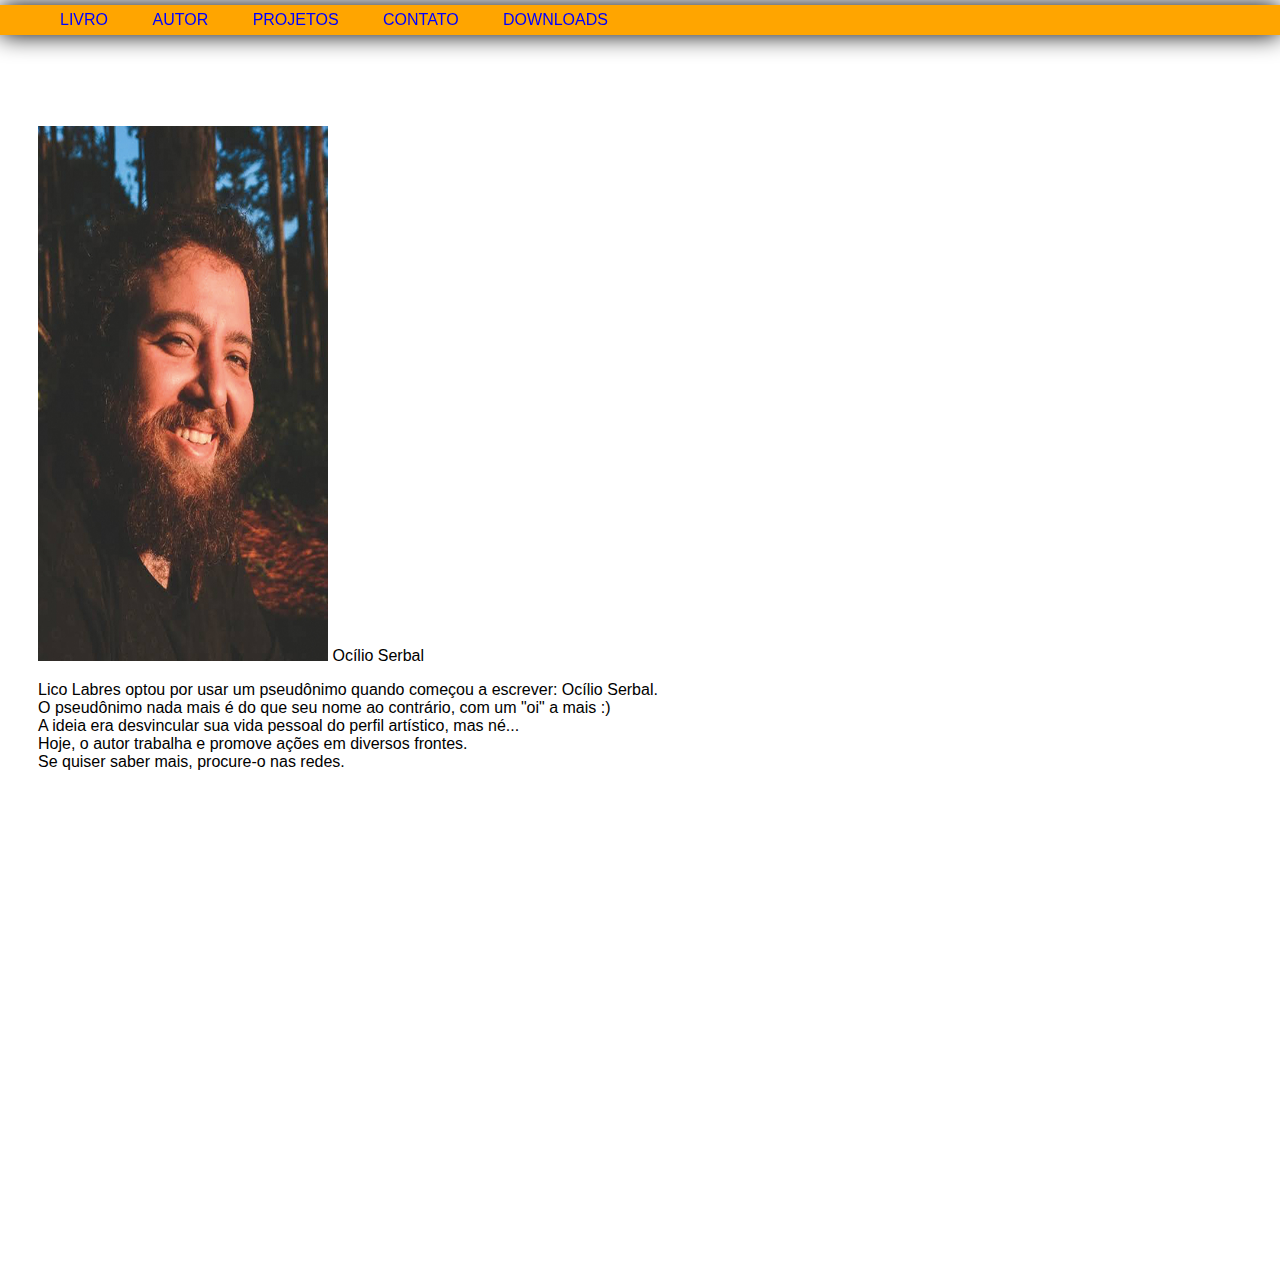
==== autor.html @ 64fce3dd "adding info" ====
<!DOCTYPE html>
<html>
	<head>
		<title>Ocílio Serbal</title>
		<meta charset="UTF-8">
		<meta name="description" content="Lançamento do livro 'Poemas De versos' de Ocilio Serbal">
		<meta name="author" content="Ocílio Serbal">
		<style type=text/css>   
			body   
			{  
			height: 125vh;  
			margin-top: 80px;  
			padding: 30px;  
			background-size: cover;  
			font-family: sans-serif;  
			}  
			header {  
			background-color: orange;  
			position: fixed;  
			left: 0;  
			right: 0;  
			top: 5px;  
			height: 30px;  
			display: flex;  
			align-items: center;  
			box-shadow: 0 0 25px 0 black;  
			}  
			header * {  
			display: inline-block;
			text-align: center;			
			}  
			header li {  
			margin: 20px;  
			}  
			header li a {  
			color: blue;  
			text-decoration: none;  
			}  
		</style>  
	</head>
	<body>
	<div id="wrap">
	</div>
	<header>	
		<ul id ="nav">  
		<li><a href="livro.html">LIVRO</a></li>  
		<li><a href="autor.html">AUTOR</a></li>  
		<li><a href="projetos.html">PROJETOS</a></li>  
		<li><a href="contato.html">CONTATO</a></li>  
		<li><a href="downloads.html">DOWNLOADS</a></li>
  		</ul>    
	</header>
	<div id="content">
	<p><img src="assets/AF_FotoAutor_490x735px.jpg" alt="autor" height="535" width="290"><span style="font-family: 'Arial Black', Gadget, sans-serif;"> Oc&iacute;lio Serbal</span></p>
	<p><span style="font-family: Calibri, sans-serif;">Lico Labres optou por usar um pseud&ocirc;nimo quando come&ccedil;ou a escrever: Oc&iacute;lio Serbal.<br>O pseud&ocirc;nimo nada mais &eacute; do que seu nome ao contr&aacute;rio, com um &quot;oi&quot; a mais :)<br>A ideia era desvincular sua vida pessoal do perfil art&iacute;stico, mas n&eacute;...<br>Hoje, o autor trabalha e promove a&ccedil;&otilde;es em diversos frontes.<br>Se quiser saber mais, procure-o nas redes.</span></p>
	</div>
	</body>
</html>
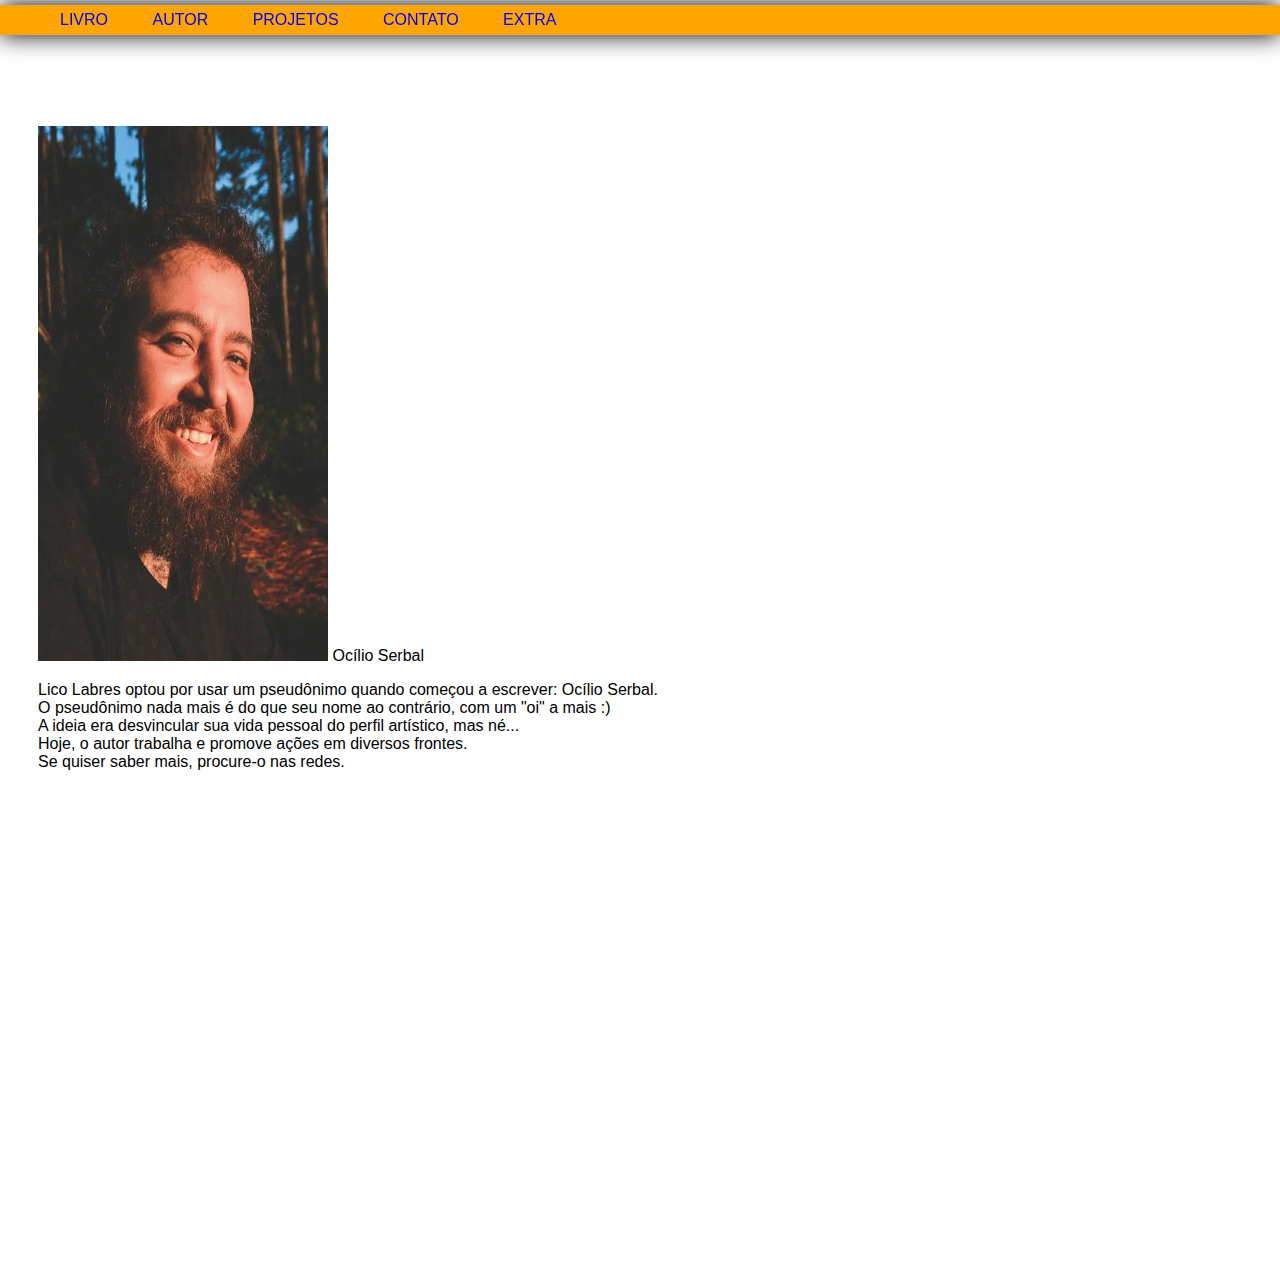
==== commit 651f4d70: "changes" ====
--- a/autor.html
+++ b/autor.html
@@ -47,7 +47,7 @@
 		<li><a href="autor.html">AUTOR</a></li>  
 		<li><a href="projetos.html">PROJETOS</a></li>  
 		<li><a href="contato.html">CONTATO</a></li>  
-		<li><a href="downloads.html">DOWNLOADS</a></li>
+		<li><a href="extra.html">EXTRA</a></li>
   		</ul>    
 	</header>
 	<div id="content">
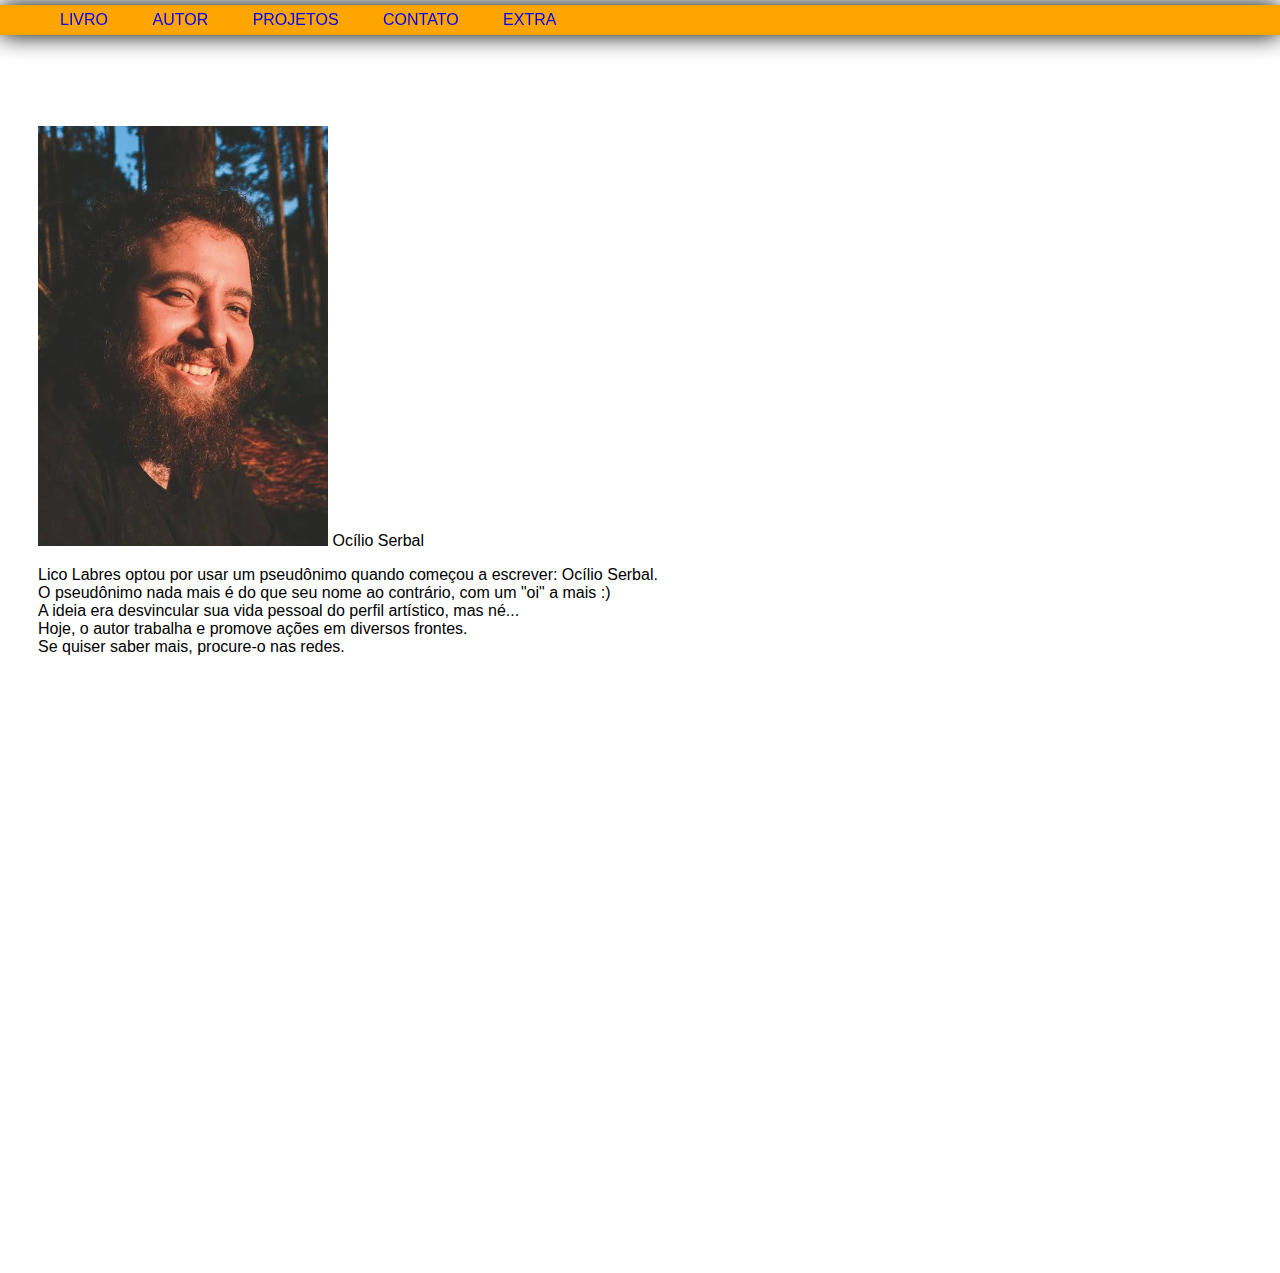
==== commit 98b74301: "test" ====
--- a/autor.html
+++ b/autor.html
@@ -51,7 +51,7 @@
   		</ul>    
 	</header>
 	<div id="content">
-	<p><img src="assets/AF_FotoAutor_490x735px.jpg" alt="autor" height="535" width="290"><span style="font-family: 'Arial Black', Gadget, sans-serif;"> Oc&iacute;lio Serbal</span></p>
+	<p><img src="assets/AF_FotoAutor_490x735px.jpg" alt="autor" height="420" width="290"><span style="font-family: 'Arial Black', Gadget, sans-serif;"> Oc&iacute;lio Serbal</span></p>
 	<p><span style="font-family: Calibri, sans-serif;">Lico Labres optou por usar um pseud&ocirc;nimo quando come&ccedil;ou a escrever: Oc&iacute;lio Serbal.<br>O pseud&ocirc;nimo nada mais &eacute; do que seu nome ao contr&aacute;rio, com um &quot;oi&quot; a mais :)<br>A ideia era desvincular sua vida pessoal do perfil art&iacute;stico, mas n&eacute;...<br>Hoje, o autor trabalha e promove a&ccedil;&otilde;es em diversos frontes.<br>Se quiser saber mais, procure-o nas redes.</span></p>
 	</div>
 	</body>
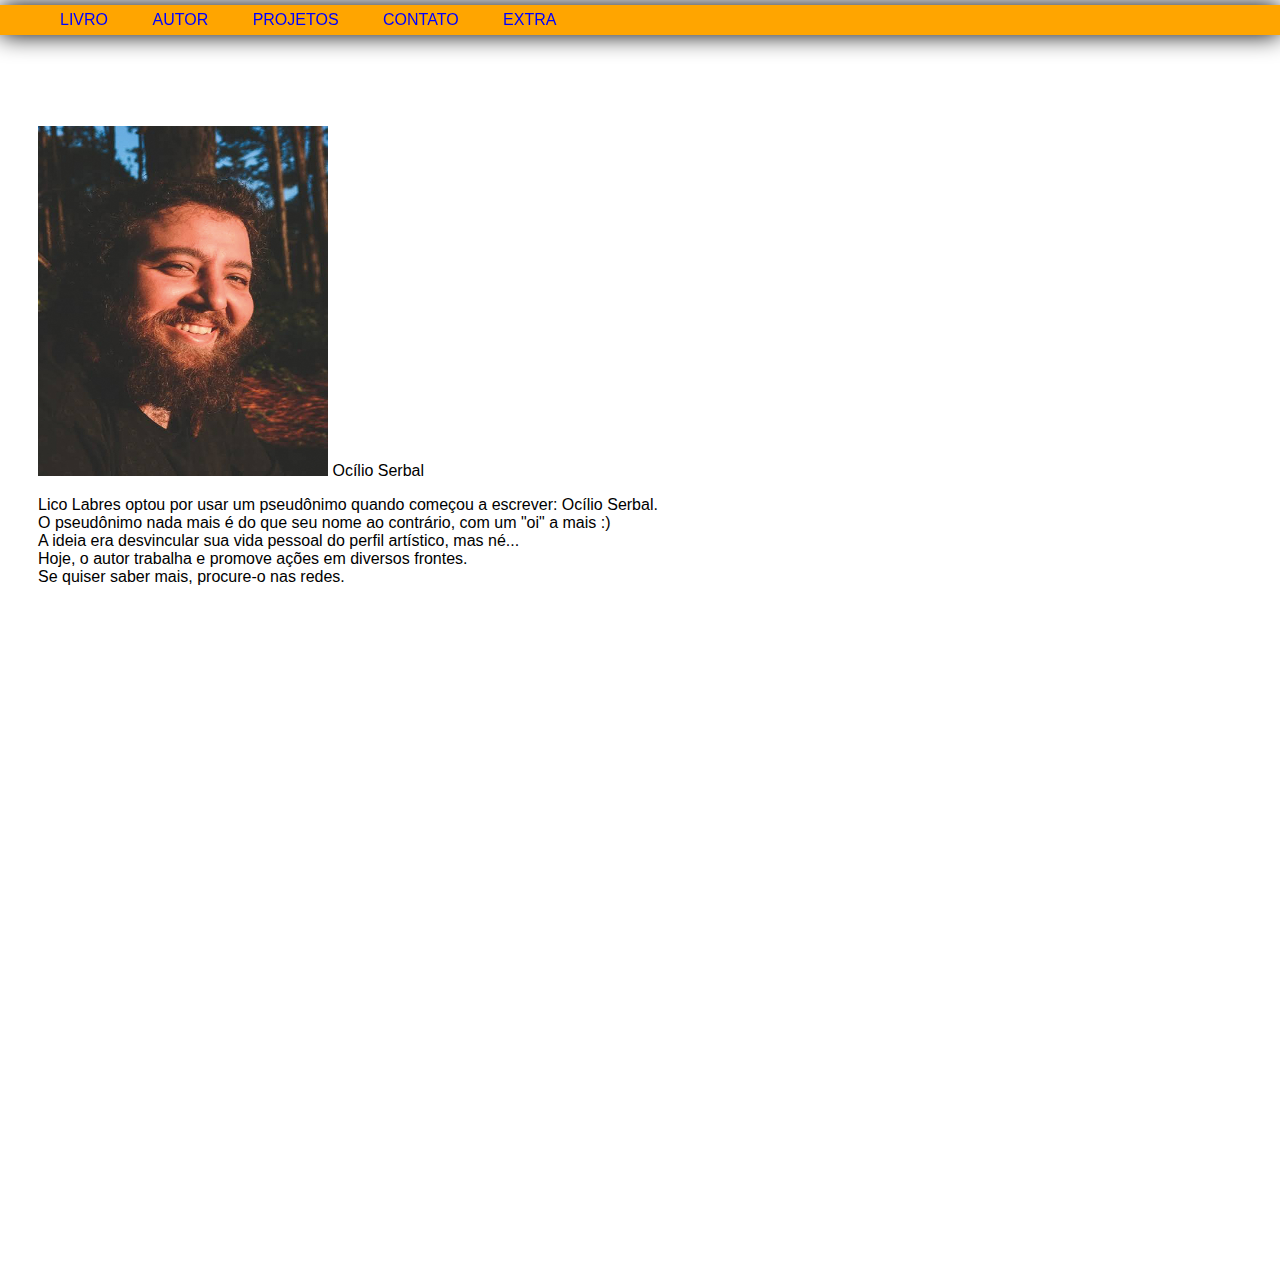
==== commit f77d635a: "stores" ====
--- a/autor.html
+++ b/autor.html
@@ -22,7 +22,8 @@
 			top: 5px;  
 			height: 30px;  
 			display: flex;  
-			align-items: center;  
+			align-items: center;
+			text-align: center;
 			box-shadow: 0 0 25px 0 black;  
 			}  
 			header * {  
@@ -34,14 +35,16 @@
 			}  
 			header li a {  
 			color: blue;  
-			text-decoration: none;  
+			text-decoration: none;			
 			}  
-		</style>  
+			header li a:hover {
+			color: red;
+			text-decoration: none;
+			}
+		</style> 	
 	</head>
 	<body>
-	<div id="wrap">
-	</div>
-	<header>	
+		<header>	
 		<ul id ="nav">  
 		<li><a href="livro.html">LIVRO</a></li>  
 		<li><a href="autor.html">AUTOR</a></li>  
@@ -51,7 +54,7 @@
   		</ul>    
 	</header>
 	<div id="content">
-	<p><img src="assets/AF_FotoAutor_490x735px.jpg" alt="autor" height="420" width="290"><span style="font-family: 'Arial Black', Gadget, sans-serif;"> Oc&iacute;lio Serbal</span></p>
+	<p><img src="assets/AF_FotoAutor_490x735px.jpg" alt="autor" height="350" width="290"><span style="font-family: 'Arial Black', Gadget, sans-serif;"> Oc&iacute;lio Serbal</span></p>
 	<p><span style="font-family: Calibri, sans-serif;">Lico Labres optou por usar um pseud&ocirc;nimo quando come&ccedil;ou a escrever: Oc&iacute;lio Serbal.<br>O pseud&ocirc;nimo nada mais &eacute; do que seu nome ao contr&aacute;rio, com um &quot;oi&quot; a mais :)<br>A ideia era desvincular sua vida pessoal do perfil art&iacute;stico, mas n&eacute;...<br>Hoje, o autor trabalha e promove a&ccedil;&otilde;es em diversos frontes.<br>Se quiser saber mais, procure-o nas redes.</span></p>
 	</div>
 	</body>
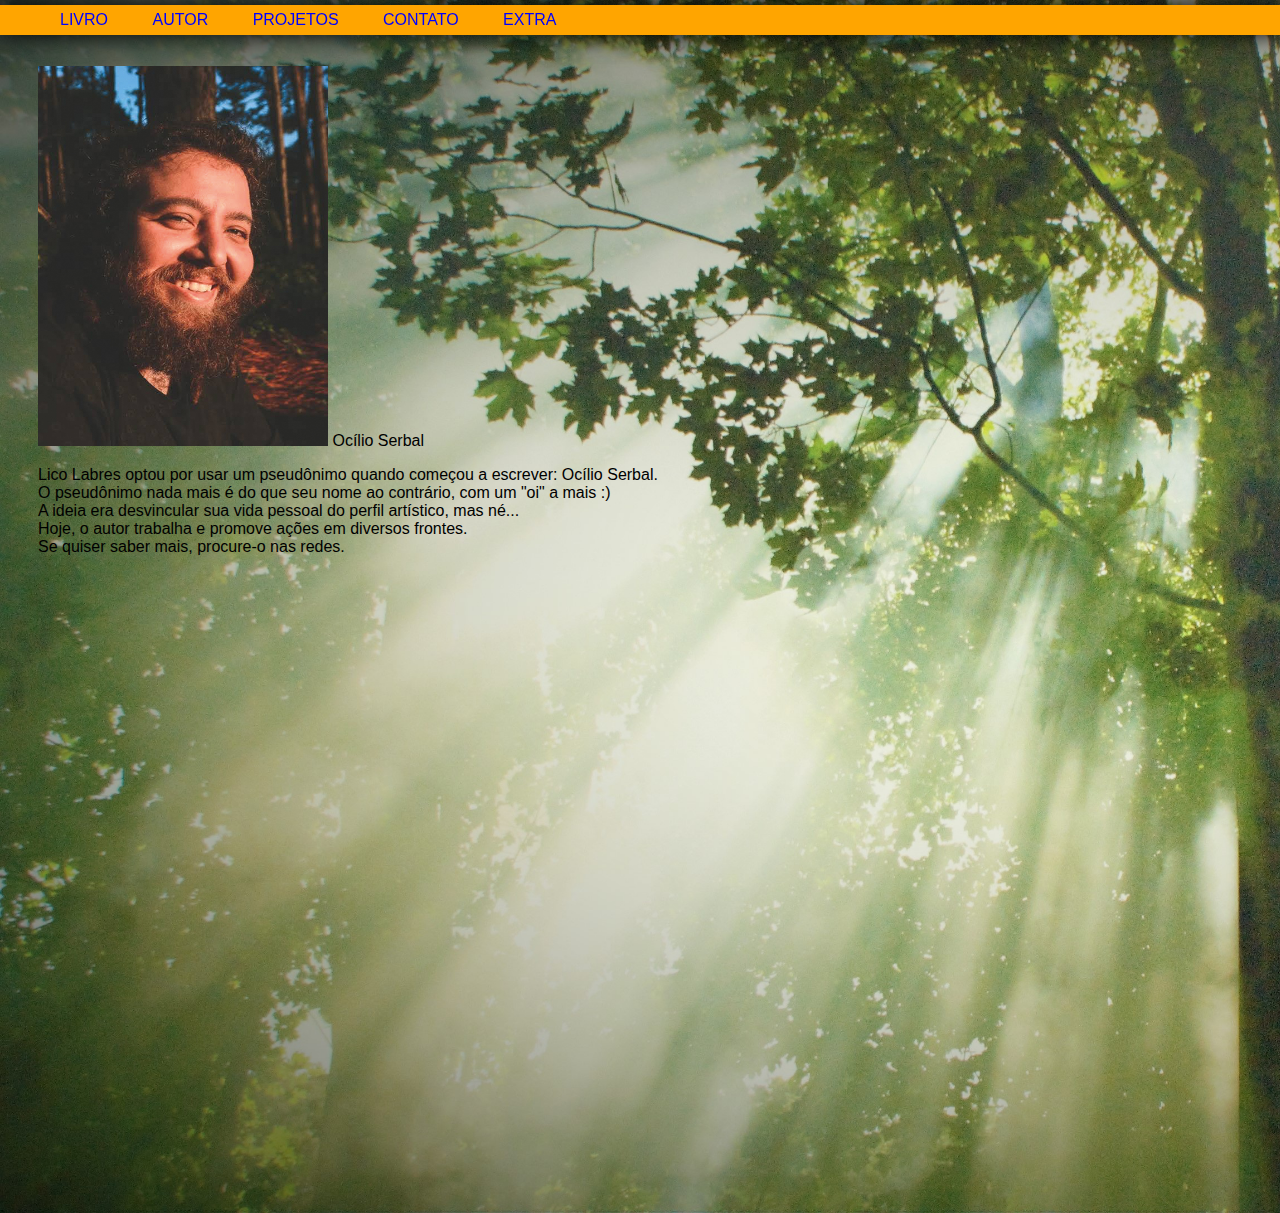
==== commit 8bd02df8: "update" ====
--- a/autor.html
+++ b/autor.html
@@ -9,9 +9,10 @@
 			body   
 			{  
 			height: 125vh;  
-			margin-top: 80px;  
+			margin-top: 20px;  
 			padding: 30px;  
-			background-size: cover;  
+			background-size: cover;
+			background-image: url("https://ocilio-serbal.github.io/assets/tree_bg.jpg");
 			font-family: sans-serif;  
 			}  
 			header {  
@@ -45,7 +46,7 @@
 	</head>
 	<body>
 		<header>	
-		<ul id ="nav">  
+		<ul id="nav">  
 		<li><a href="livro.html">LIVRO</a></li>  
 		<li><a href="autor.html">AUTOR</a></li>  
 		<li><a href="projetos.html">PROJETOS</a></li>  
@@ -54,7 +55,7 @@
   		</ul>    
 	</header>
 	<div id="content">
-	<p><img src="assets/AF_FotoAutor_490x735px.jpg" alt="autor" height="350" width="290"><span style="font-family: 'Arial Black', Gadget, sans-serif;"> Oc&iacute;lio Serbal</span></p>
+	<p><img src="assets/AF_FotoAutor_490x735px.jpg" alt="autor" height="380" width="290"><span style="font-family: 'Arial Black', Gadget, sans-serif;"> Oc&iacute;lio Serbal</span></p>
 	<p><span style="font-family: Calibri, sans-serif;">Lico Labres optou por usar um pseud&ocirc;nimo quando come&ccedil;ou a escrever: Oc&iacute;lio Serbal.<br>O pseud&ocirc;nimo nada mais &eacute; do que seu nome ao contr&aacute;rio, com um &quot;oi&quot; a mais :)<br>A ideia era desvincular sua vida pessoal do perfil art&iacute;stico, mas n&eacute;...<br>Hoje, o autor trabalha e promove a&ccedil;&otilde;es em diversos frontes.<br>Se quiser saber mais, procure-o nas redes.</span></p>
 	</div>
 	</body>
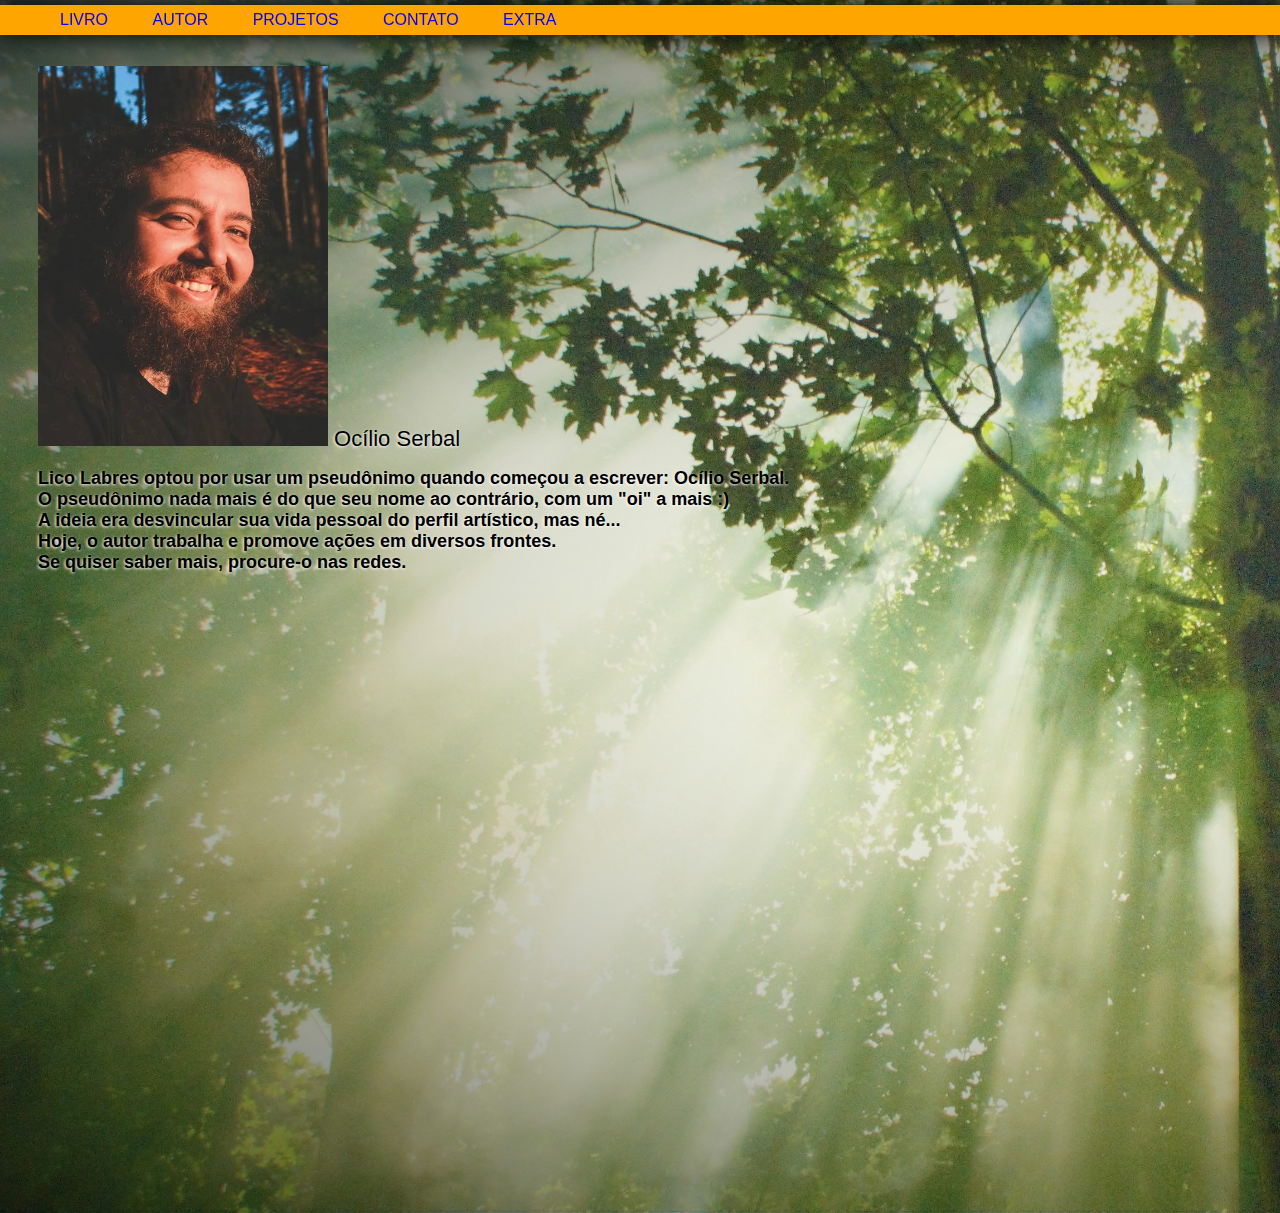
==== commit 0e165f69: "update" ====
--- a/autor.html
+++ b/autor.html
@@ -55,8 +55,8 @@
   		</ul>    
 	</header>
 	<div id="content">
-	<p><img src="assets/AF_FotoAutor_490x735px.jpg" alt="autor" height="380" width="290"><span style="font-family: 'Arial Black', Gadget, sans-serif;"> Oc&iacute;lio Serbal</span></p>
-	<p><span style="font-family: Calibri, sans-serif;">Lico Labres optou por usar um pseud&ocirc;nimo quando come&ccedil;ou a escrever: Oc&iacute;lio Serbal.<br>O pseud&ocirc;nimo nada mais &eacute; do que seu nome ao contr&aacute;rio, com um &quot;oi&quot; a mais :)<br>A ideia era desvincular sua vida pessoal do perfil art&iacute;stico, mas n&eacute;...<br>Hoje, o autor trabalha e promove a&ccedil;&otilde;es em diversos frontes.<br>Se quiser saber mais, procure-o nas redes.</span></p>
+	<p><img src="assets/AF_FotoAutor_490x735px.jpg" alt="autor" height="380" width="290"><span style="font-family: 'Arial Black', Gadget, sans-serif; font-size: 22px; text-shadow: rgb(255, 255, 255) -1px 1px 3px;"> Oc&iacute;lio Serbal</span></p>
+	<p><strong><span style="font-family: Calibri, Gadget, sans-serif; font-size: 18px; text-shadow: rgb(255, 255, 255) -1px 1px 3px;">Lico Labres optou por usar um pseud&ocirc;nimo quando come&ccedil;ou a escrever: Oc&iacute;lio Serbal.<br>O pseud&ocirc;nimo nada mais &eacute; do que seu nome ao contr&aacute;rio, com um &quot;oi&quot; a mais :)<br>A ideia era desvincular sua vida pessoal do perfil art&iacute;stico, mas n&eacute;...<br>Hoje, o autor trabalha e promove a&ccedil;&otilde;es em diversos frontes.<br>Se quiser saber mais, procure-o nas redes.</span></strong></p>
 	</div>
 	</body>
 </html>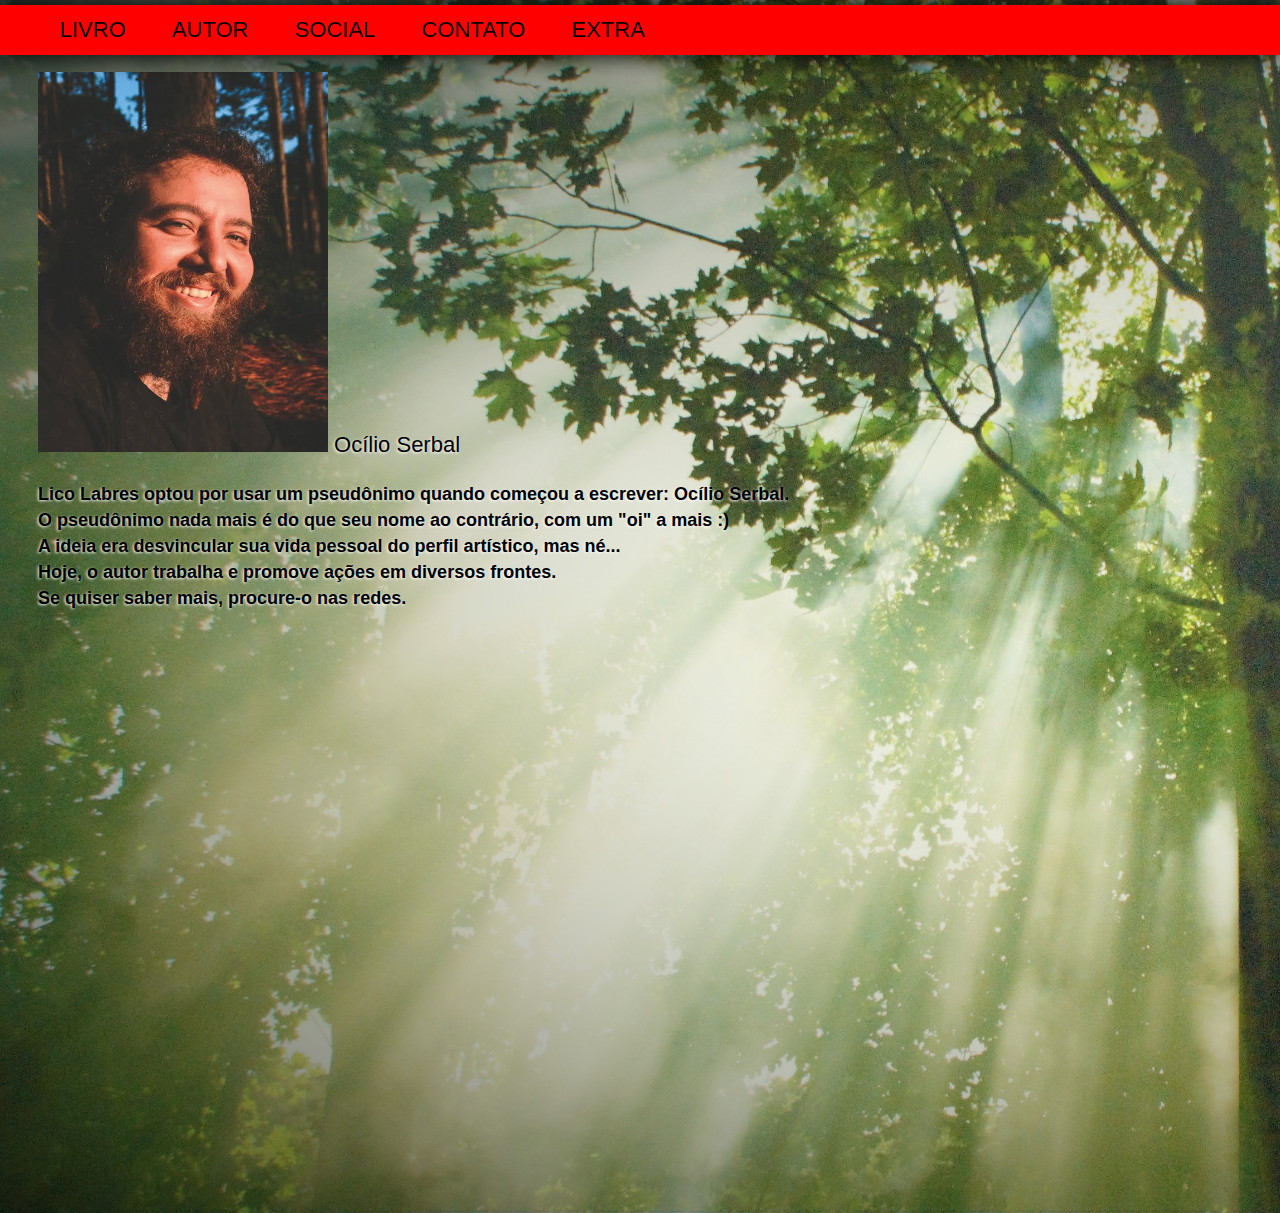
==== commit 58a1307d: "update" ====
--- a/autor.html
+++ b/autor.html
@@ -13,15 +13,16 @@
 			padding: 30px;  
 			background-size: cover;
 			background-image: url("https://ocilio-serbal.github.io/assets/tree_bg.jpg");
-			font-family: sans-serif;  
+			font-family: sans-serif;
+			font-size: 22px;			
 			}  
 			header {  
-			background-color: orange;  
+			background-color: red;  
 			position: fixed;  
 			left: 0;  
 			right: 0;  
 			top: 5px;  
-			height: 30px;  
+			height: 50px;  
 			display: flex;  
 			align-items: center;
 			text-align: center;
@@ -35,11 +36,11 @@
 			margin: 20px;  
 			}  
 			header li a {  
-			color: blue;  
+			color: black;  
 			text-decoration: none;			
 			}  
 			header li a:hover {
-			color: red;
+			color: white;
 			text-decoration: none;
 			}
 		</style> 	
@@ -49,7 +50,7 @@
 		<ul id="nav">  
 		<li><a href="livro.html">LIVRO</a></li>  
 		<li><a href="autor.html">AUTOR</a></li>  
-		<li><a href="projetos.html">PROJETOS</a></li>  
+		<li><a href="social.html">SOCIAL</a></li>  
 		<li><a href="contato.html">CONTATO</a></li>  
 		<li><a href="extra.html">EXTRA</a></li>
   		</ul>    
